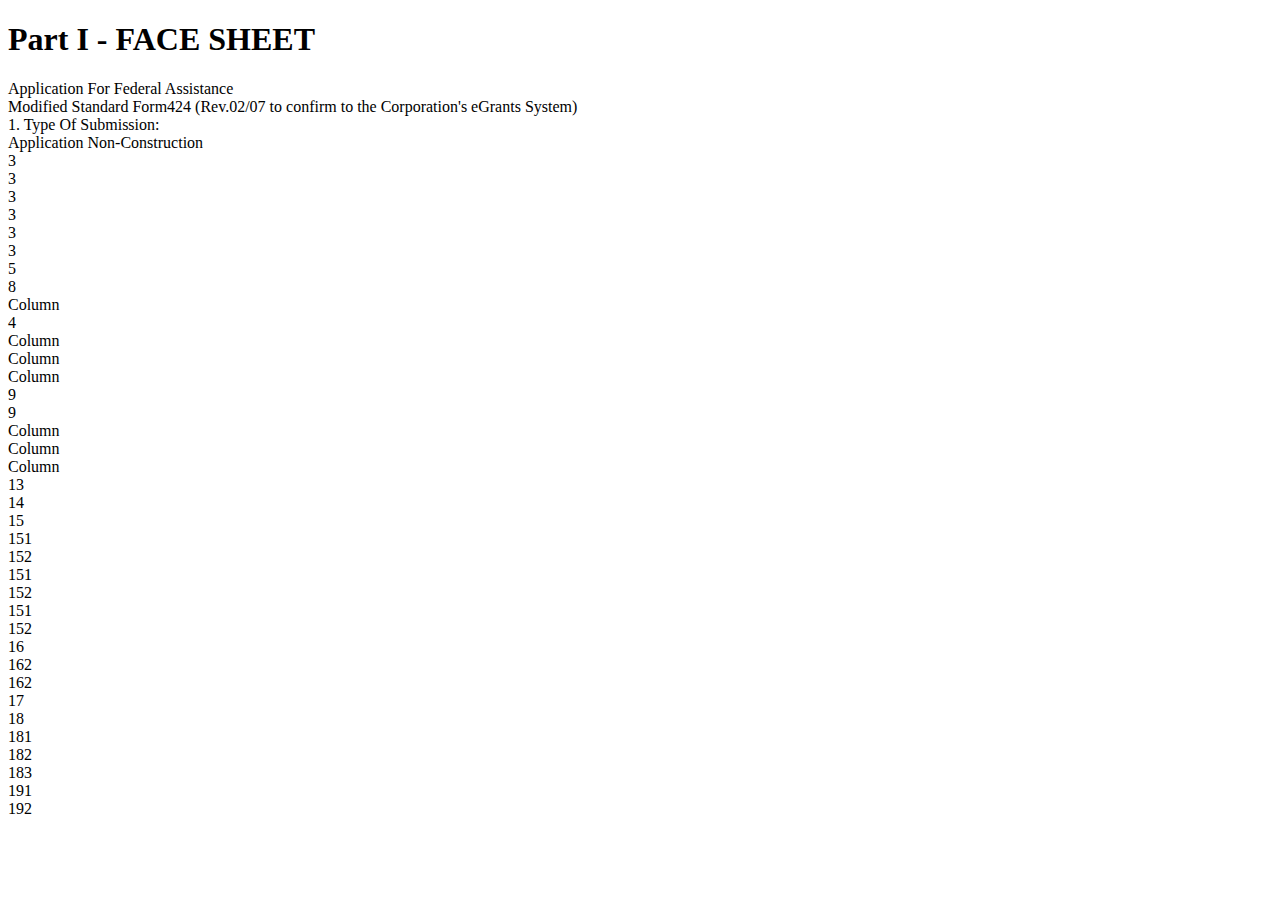
==== table/index.html @ a56115d5 "Create index.html" ====
<!DOCTYPE html>
<html>
  <head>
    <meta charset="utf-8">
    <title>Face sheet</title>
    <link href="table-grid.css" rel="stylesheet">
    <link href="docs.css" rel="stylesheet">
    <link href="print.css" rel="stylesheet">
  </head>
  
  <body>

  <div class="container">

      <h1>Part I -  FACE SHEET</h1>

      <div class="grid grid-example">
        <div class="col col-8">
          <div>Application For Federal Assistance</div>
          <div>Modified Standard Form424 (Rev.02/07 to confirm to the Corporation's eGrants System)</div>
        </div>
        <div class="col col-4">
          <div>1. Type Of Submission:</div>
          <div>Application Non-Construction</div>
        </div>
      </div>
      
      <div class="grid grid-example">
        <div class="col">3</div>
        <div class="col">3</div>
        <div class="col">3</div>
      </div>
      <div class="grid grid-example">
        <div class="col">3</div>
        <div class="col">3</div>
        <div class="col">3</div>
      </div>
      
       <div class="grid grid-example">
        <div class="col">5</div>
      </div>
      
      <div class="grid grid-example">
        <div class="col">
          8
          <div class="grid grid-example">
            <div class="col">Column</div>
          </div>
        </div>
        <div class="col">4</div>
      </div>
      
      <div class="grid grid-example">
        <div class="col">Column
          <div class="grid grid-example">
            <div class="col">Column</div>
          </div>
        </div>
        <div class="col">Column</div>
      </div>
      
      <div class="grid grid-example">
        <div class="col">9</div>
        <div class="col">9</div>
      </div>
      
      <div class="grid grid-example">
        <div class="col">Column
          <div class="grid grid-example">
            <div class="col">Column</div>
          </div>
        </div>
        <div class="col">Column</div>
      </div>
      
      <div class="grid grid-example">
        <div class="col">13</div>
        <div class="col">14</div>
      </div>
      
      <div class="grid grid-example">
        <div class="col">15
        <div class="grid grid-example">
          <div class="col">151</div>
          <div class="col">152</div>
        </div>
        <div class="grid grid-example">
          <div class="col">151</div>
          <div class="col">152</div>
        </div>
        <div class="grid grid-example">
          <div class="col">151</div>
          <div class="col">152</div>
        </div>
        
        </div>
        <div class="col">16
          <div class="grid grid-example">
            <div class="col">162</div>
          </div>
          <div class="grid grid-example">
            <div class="col">162</div>
          </div>
          <div class="grid grid-example">
            <div class="col">17</div>
          </div>
          
        </div>
      </div>
      
      <div class="grid grid-example">
        <div class="col">18</div>
      </div>
      
      <div class="grid grid-example">
        <div class="col">181</div>
        <div class="col">182</div>
        <div class="col">183</div>
      </div>
      <div class="grid grid-example">
        <div class="col col-8">191</div>
        <div class="col col-4">192</div>        
      </div>
      
    </div>

  </body>
</html>
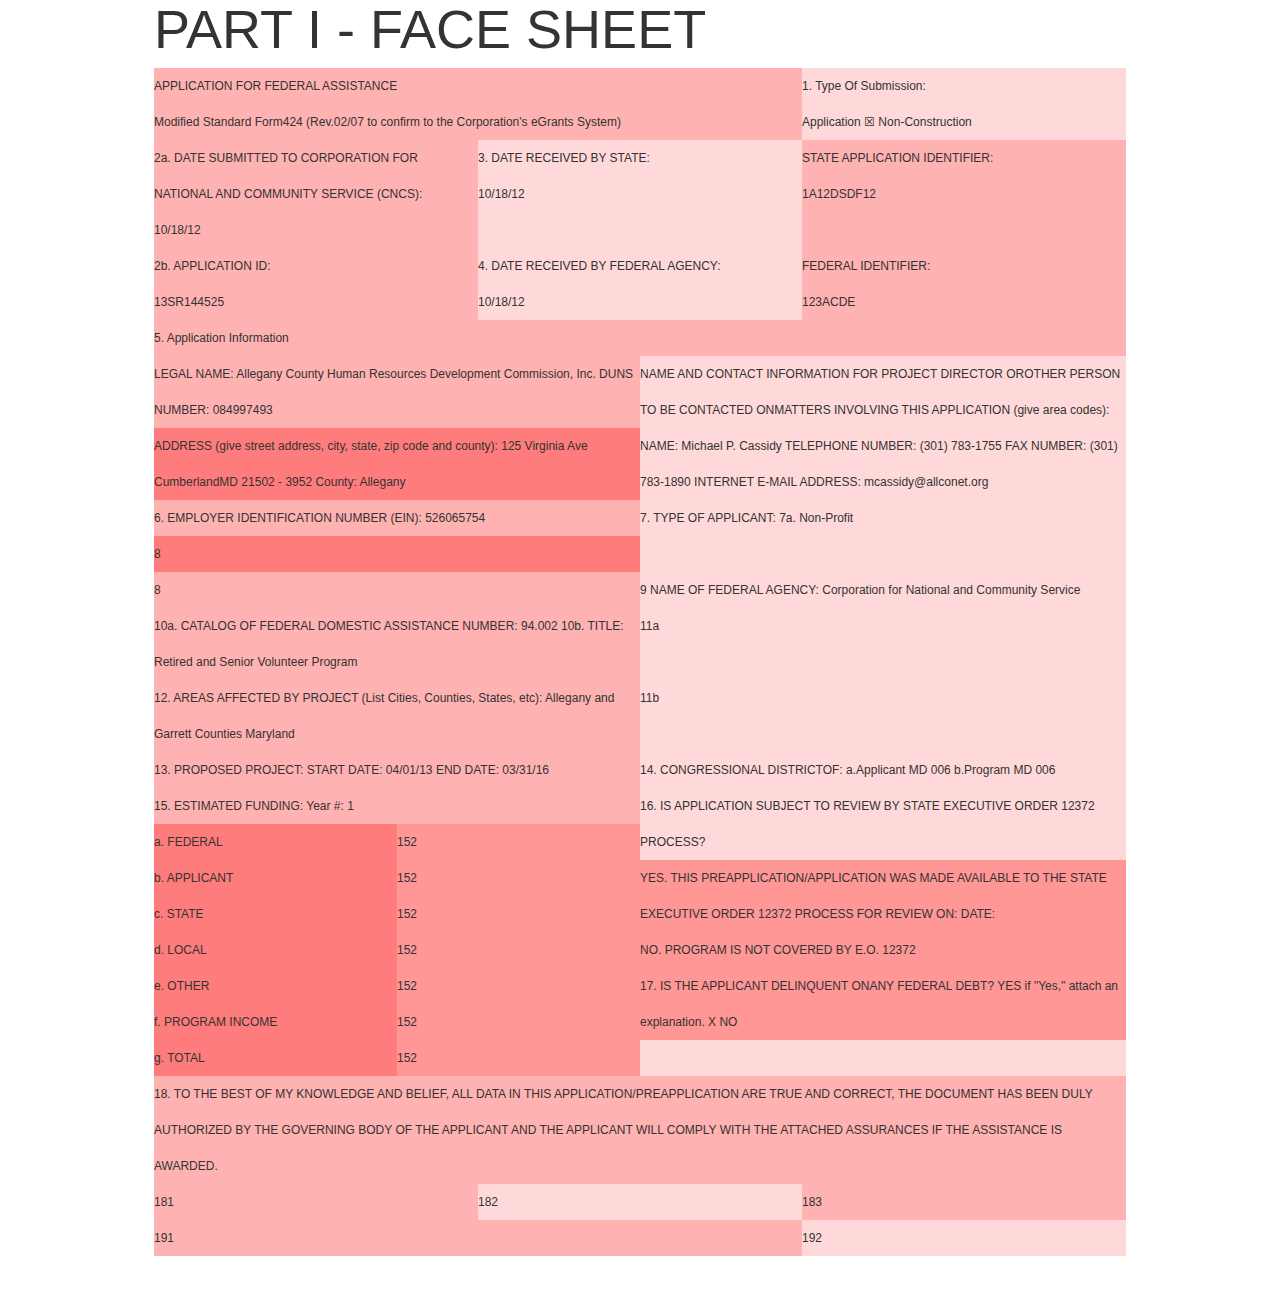
==== commit 29b3dd36: "Update index.html" ====
--- a/table/index.html
+++ b/table/index.html
@@ -12,114 +12,169 @@
 
   <div class="container">
 
-      <h1>Part I -  FACE SHEET</h1>
-
+      <h1>PART I -  FACE SHEET</h1>
+      
+      <!-- Title and q.1 -->
       <div class="grid grid-example">
-        <div class="col col-8">
-          <div>Application For Federal Assistance</div>
-          <div>Modified Standard Form424 (Rev.02/07 to confirm to the Corporation's eGrants System)</div>
+        <div class="col col-8 col-border">
+          <div class="app-title">APPLICATION FOR FEDERAL ASSISTANCE</div>
+          <div class="app-content">Modified Standard Form424 (Rev.02/07 to confirm to the Corporation's eGrants System)</div>
         </div>
-        <div class="col col-4">
-          <div>1. Type Of Submission:</div>
-          <div>Application Non-Construction</div>
+        <div class="col col-4 col-border col-no-border-left">
+          <div class="app-question">1. Type Of Submission:</div>
+          <div class="app-content">Application ☒  Non-Construction</div>
         </div>
       </div>
       
       <div class="grid grid-example">
-        <div class="col">3</div>
-        <div class="col">3</div>
-        <div class="col">3</div>
+        <div class="col col-3 col-border col-no-border-top col-no-border-bottom">
+          <div class="app-question">2a. DATE SUBMITTED TO CORPORATION FOR NATIONAL AND COMMUNITY SERVICE (CNCS):</div>
+          <div class="app-content">10/18/12</div>
+        </div>
+        <div class="col col-3 col-border col-no-border-top col-no-border-left">
+          <div class="app-question">3. DATE RECEIVED BY STATE:</div>
+          <div class="app-content">10/18/12</div>
+        </div>
+        <div class="col col-3 col-border col-no-border-top col-no-border-left">
+          <div class="app-question">STATE APPLICATION IDENTIFIER:</div>
+          <div class="app-content">1A12DSDF12</div>
+        </div>
       </div>
       <div class="grid grid-example">
-        <div class="col">3</div>
-        <div class="col">3</div>
-        <div class="col">3</div>
+        <div class="col col-3 col-border col-no-border-top">
+          <div class="app-question">2b. APPLICATION ID:</div>
+          <div class="app-content">13SR144525</div>
+        </div>
+        <div class="col col-3 col-border col-no-border-top col-no-border-left">
+          <div class="app-question">4. DATE RECEIVED BY FEDERAL AGENCY:</div>
+          <div class="app-content">10/18/12</div>
+        </div>
+        <div class="col col-3 col-border col-no-border-top col-no-border-left">
+          <div class="app-question">FEDERAL IDENTIFIER:</div>
+          <div class="app-content">123ACDE</div>
+        </div>
       </div>
       
        <div class="grid grid-example">
-        <div class="col">5</div>
+        <div class="col col-border col-no-border-top">5. Application Information</div>
       </div>
       
       <div class="grid grid-example">
-        <div class="col">
-          8
+        <div class="col col-border col-no-border-top col-no-padding-left">
+          LEGAL NAME: Allegany County Human Resources Development Commission, Inc. DUNS NUMBER: 084997493
           <div class="grid grid-example">
-            <div class="col">Column</div>
+            <div class="col col-border col-no-border-bottom col-no-border-left col-no-border-right">ADDRESS (give street address, city, state, zip code and county):
+125 Virginia Ave
+CumberlandMD 21502 - 3952
+County: Allegany</div>
           </div>
         </div>
-        <div class="col">4</div>
+        <div class="col col-border col-no-border-top col-no-border-left">NAME AND CONTACT INFORMATION FOR PROJECT DIRECTOR OROTHER PERSON TO BE CONTACTED ONMATTERS INVOLVING THIS APPLICATION (give area codes):
+NAME: Michael P. Cassidy
+TELEPHONE NUMBER: (301) 783-1755
+FAX NUMBER: (301) 783-1890
+INTERNET E-MAIL ADDRESS: mcassidy@allconet.org</div>
       </div>
       
       <div class="grid grid-example">
-        <div class="col">Column
+        <div class="col col-border col-no-border-top col-no-border-bottom col-no-padding-left">6. EMPLOYER IDENTIFICATION NUMBER (EIN):
+526065754
           <div class="grid grid-example">
-            <div class="col">Column</div>
+            <div class="col col-border col-no-border-bottom col-no-border-left col-no-border-right">8</div>
           </div>
         </div>
-        <div class="col">Column</div>
+        <div class="col col-border col-no-border-top col-no-border-left">7. TYPE OF APPLICANT:
+7a. Non-Profit</div>
       </div>
       
       <div class="grid grid-example">
-        <div class="col">9</div>
-        <div class="col">9</div>
+        <div class="col col-border col-no-border-top">8</div>
+        <div class="col col-border col-no-border-top col-no-border-left">9 NAME OF FEDERAL AGENCY:
+Corporation for National and Community Service</div>
       </div>
       
       <div class="grid grid-example">
-        <div class="col">Column
-          <div class="grid grid-example">
-            <div class="col">Column</div>
-          </div>
+        <div class="col col-border col-no-border-top">10a. CATALOG OF FEDERAL DOMESTIC ASSISTANCE NUMBER: 94.002
+10b. TITLE: Retired and Senior Volunteer Program
         </div>
-        <div class="col">Column</div>
+        <div class="col col-border col-no-border-top col-no-border-bottom col-no-border-left">11a
+        </div> 
+        
       </div>
       
       <div class="grid grid-example">
-        <div class="col">13</div>
-        <div class="col">14</div>
+        <div class="col  col-border col-no-border-top">12. AREAS AFFECTED BY PROJECT (List Cities, Counties, States, etc): Allegany and Garrett Counties Maryland</div>
+        <div class="col col-border col-no-border-top col-no-border-left">11b</div>
       </div>
       
       <div class="grid grid-example">
-        <div class="col">15
+        <div class="col col-border col-no-border-top">13. PROPOSED PROJECT: START DATE: 04/01/13 END DATE: 03/31/16</div>
+        <div class="col col-border col-no-border-top col-no-border-left">14. CONGRESSIONAL DISTRICTOF: a.Applicant MD 006 b.Program MD 006</div>
+      </div>
+      
+      <div class="grid grid-example">
+        <div class="col col-border col-no-border-top col-no-padding-left">15. ESTIMATED FUNDING: Year #: 1
         <div class="grid grid-example">
-          <div class="col">151</div>
-          <div class="col">152</div>
+          <div class="col col-border col-no-border-left">a. FEDERAL</div>
+          <div class="col col-border col-no-border-left col-no-border-right">152</div>
         </div>
         <div class="grid grid-example">
-          <div class="col">151</div>
-          <div class="col">152</div>
+          <div class="col col-border col-no-border-top col-no-border-left">b. APPLICANT</div>
+          <div class="col col-border col-no-border-top col-no-border-left col-no-border-right">152</div>
         </div>
         <div class="grid grid-example">
-          <div class="col">151</div>
-          <div class="col">152</div>
+          <div class="col col-border col-no-border-top col-no-border-left">c. STATE</div>
+          <div class="col col-border col-no-border-top col-no-border-left col-no-border-right">152</div>
+        </div>
+        <div class="grid grid-example">
+          <div class="col col-border col-no-border-top col-no-border-left">d. LOCAL</div>
+          <div class="col col-border col-no-border-top col-no-border-left col-no-border-right">152</div>
+        </div>
+        <div class="grid grid-example">
+          <div class="col col-border col-no-border-top col-no-border-left">e. OTHER</div>
+          <div class="col col-border col-no-border-top col-no-border-left col-no-border-right">152</div>
+        </div>
+        <div class="grid grid-example">
+          <div class="col col-border col-no-border-top col-no-border-left">f. PROGRAM INCOME</div>
+          <div class="col col-border col-no-border-top col-no-border-left col-no-border-right">152</div>
+        </div>
+        <div class="grid grid-example">
+          <div class="col col-border col-no-border-top col-no-border-bottom col-no-border-left">g. TOTAL</div>
+          <div class="col col-border col-no-border-top col-no-border-bottom col-no-border-left col-no-border-right">152</div>
         </div>
         
         </div>
-        <div class="col">16
+        <div class="col col-border col-no-border-top col-no-border-left col-no-padding-left">16. IS APPLICATION SUBJECT TO REVIEW BY STATE EXECUTIVE ORDER 12372 PROCESS?
           <div class="grid grid-example">
-            <div class="col">162</div>
+            <div class="col">YES. THIS PREAPPLICATION/APPLICATION WAS MADE AVAILABLE TO THE STATE EXECUTIVE ORDER 12372 PROCESS FOR REVIEW ON:
+DATE:</div>
           </div>
           <div class="grid grid-example">
-            <div class="col">162</div>
+            <div class="col">NO. PROGRAM IS NOT COVERED BY E.O. 12372</div>
           </div>
           <div class="grid grid-example">
-            <div class="col">17</div>
+            <div class="col col-border col-no-border-bottom col-no-border-left col-no-border-right">17. IS THE APPLICANT DELINQUENT ONANY FEDERAL DEBT?
+YES if "Yes," attach an explanation. X NO
+              
+            </div>
+          
           </div>
           
         </div>
       </div>
       
       <div class="grid grid-example">
-        <div class="col">18</div>
+        <div class="col col-border col-no-border-top">18. TO THE BEST OF MY KNOWLEDGE AND BELIEF, ALL DATA IN THIS APPLICATION/PREAPPLICATION ARE TRUE AND CORRECT, THE DOCUMENT HAS BEEN DULY AUTHORIZED BY THE GOVERNING BODY OF THE APPLICANT AND THE APPLICANT WILL COMPLY WITH THE ATTACHED ASSURANCES IF THE ASSISTANCE IS AWARDED.</div>
       </div>
       
       <div class="grid grid-example">
-        <div class="col">181</div>
-        <div class="col">182</div>
-        <div class="col">183</div>
+        <div class="col col-border col-no-border-top">181</div>
+        <div class="col col-border col-no-border-top col-no-border-left">182</div>
+        <div class="col col-border col-no-border-top col-no-border-left">183</div>
       </div>
       <div class="grid grid-example">
-        <div class="col col-8">191</div>
-        <div class="col col-4">192</div>        
+        <div class="col col-8 col-border col-no-border-top">191</div>
+        <div class="col col-4 col-border col-no-border-top col-no-border-left">192</div>        
       </div>
       
     </div>
--- a/table/table-grid.css
+++ b/table/table-grid.css
@@ -0,0 +1,70 @@
+/*!
+ * table-grid (http://mdo.github.io/table-grid)
+ * Released under MIT, (c) 2014 Mark Otto
+ */
+
+
+/*
+ * Container
+ */
+
+/* Holds and centers the site content */
+.container {
+  max-width: 940px;
+  margin-right: auto;
+  margin-left: auto;
+}
+
+
+/*
+ * The Grid
+ */
+
+
+  /* Add `.grid` for the table */
+  .grid {
+    display: table;
+    width: 100%;
+    table-layout: fixed;
+  }
+
+  /* Add `.col` for the table cells, or columns */
+  .col {
+    display: table-cell;
+  }
+
+  /* Set the widths */
+  .col-1 { width: 8.333333%; }
+  .col-2 { width: 16.666667%; }
+  .col-3 { width: 25%; }
+  .col-4 { width: 33.333333%; }
+  .col-5 { width: 41.666667%; }
+  .col-6 { width: 50%; }
+  .col-7 { width: 58.333333%; }
+  .col-8 { width: 66.666667%; }
+  .col-9 { width: 75%; }
+  .col-10 { width: 83.333333%; }
+  .col-11 { width: 91.666667%; }
+  .col-12 { width: 100%; }
+
+  /* Padded columns */
+  .grid-padded {
+    margin-left:  -1rem;
+    margin-right: -1rem;
+  }
+  .grid-padded .grid {
+    border-spacing: 1rem 0;
+  }
+
+
+
+/*
+ * Vertically center grid content
+ *
+ * Requires content within the column to be inline or inline-block.
+ */
+
+.grid-align-middle .col {
+  vertical-align: middle;
+}
+
--- a/table/docs.css
+++ b/table/docs.css
@@ -0,0 +1,103 @@
+/*
+ * Styles for the Table Grid docs.
+ */
+
+
+  html {
+    font-size: 18px;
+  }
+
+
+body {
+  margin: 0;
+  padding-bottom: 3rem;
+  font: 12px "Helvetica Neue", sans-serif;
+  color: #555;
+  
+  background-color: #fff;
+}
+
+.container {
+  max-width: 54rem;
+  padding: 0 1rem;
+}
+
+a {
+  color: #1874cd;
+  text-decoration: none;
+}
+a:hover {
+  color: #104e8b;
+}
+
+h1, h2, h3 {
+  margin-top: 0;
+  margin-bottom: .5rem;
+  font-weight: 500;
+  line-height: 1.1;
+  color: #333;
+}
+h1 {
+  font-size: 3rem;
+}
+h1 small {
+  font-size: 80%;
+  color: #777;
+}
+h2 {
+  margin-top: 3rem;
+  font-size: 2rem;
+}
+
+p {
+  margin-top: 0;
+  margin-bottom: 1rem;
+}
+.container > p {
+  margin: .5rem auto 1rem;
+  max-width: 800px;
+}
+
+hr {
+  max-width: 100px;
+  margin: 3rem auto;
+  border: 0;
+  border-top: .1rem solid #eee;
+}
+
+
+
+/* Display utility classes */
+.inline-block {
+  display: inline-block;
+}
+
+
+/* Make it red for easy views */
+.grid-example {
+  
+}
+.grid-example .col {
+  line-height: 3;
+  
+  color: #333;
+  background-color: rgba(255,0,0,.15);
+}
+.grid-example .col:nth-child(odd) {
+  background-color: rgba(255,0,0,.3);
+}
+
+/* Nested grid examples need outdenting because padding. */
+.grid-example .grid-example {
+  margin-top: 0;
+  margin-bottom: 0;
+}
+
+/* Increase height of vertically centered example */
+.grid-example.grid-align-middle {
+  height: 200px;
+}
+.grid-example.grid-align-middle .col {
+  min-height: 3rem;
+  line-height: 1.5;
+}
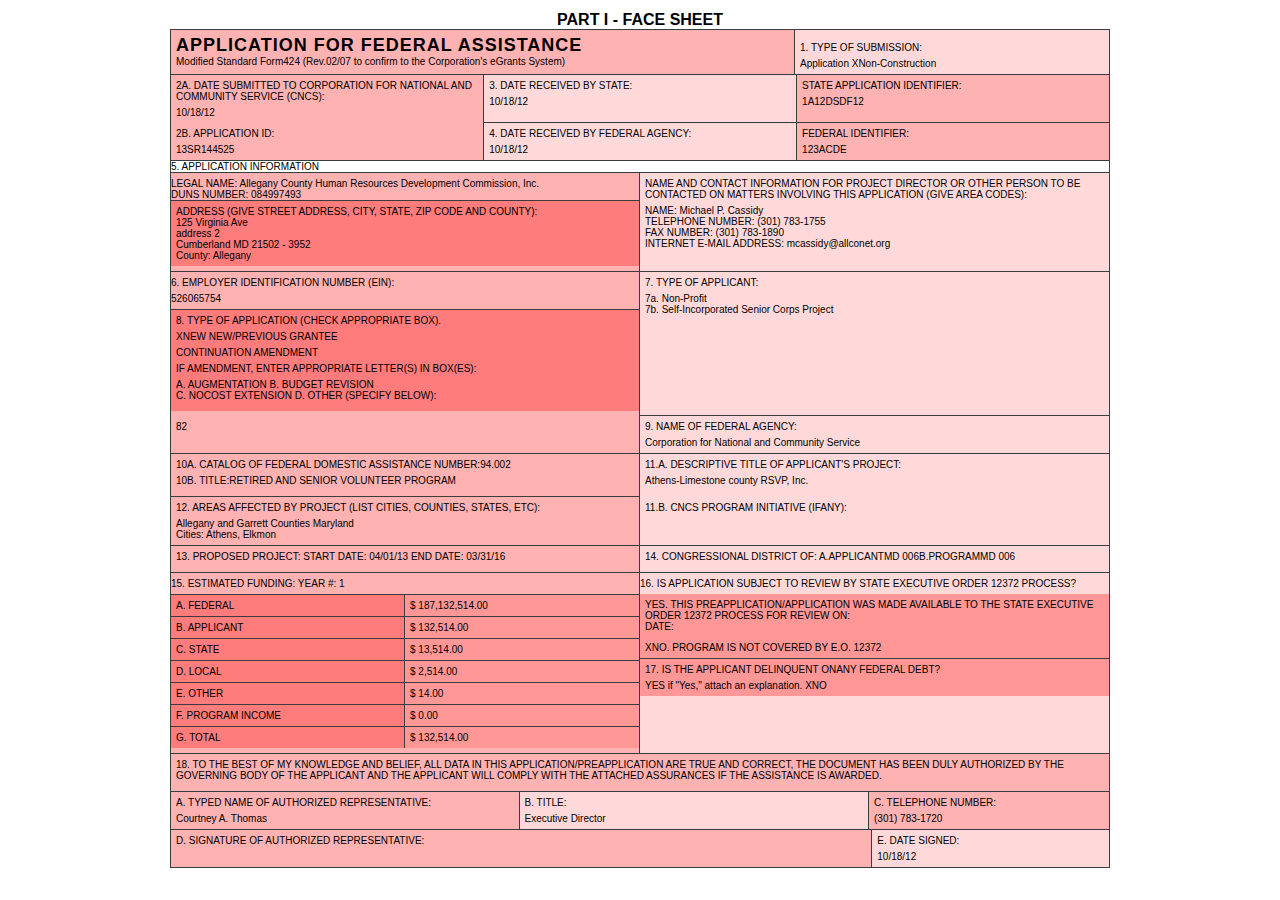
==== commit d4c44054: "Update index.html" ====
--- a/table/index.html
+++ b/table/index.html
@@ -5,7 +5,7 @@
     <title>Face sheet</title>
     <link href="table-grid.css" rel="stylesheet">
     <link href="docs.css" rel="stylesheet">
-    <link href="print.css" rel="stylesheet">
+    
   </head>
   
   <body>
@@ -14,26 +14,27 @@
 
       <h1>PART I -  FACE SHEET</h1>
       
-      <!-- Title and q.1 -->
+      <!-- q1 -->
       <div class="grid grid-example">
         <div class="col col-8 col-border">
           <div class="app-title">APPLICATION FOR FEDERAL ASSISTANCE</div>
           <div class="app-content">Modified Standard Form424 (Rev.02/07 to confirm to the Corporation's eGrants System)</div>
         </div>
         <div class="col col-4 col-border col-no-border-left">
-          <div class="app-question">1. Type Of Submission:</div>
-          <div class="app-content">Application ☒  Non-Construction</div>
-        </div>
-      </div>
-      
+          <div class="app-question">1. TYPE OF SUBMISSION:</div>
+          <div class="app-content">Application <span class="checked-box">X</span>Non-Construction</div>
+        </div>
+      </div>
+      
+      <!-- q2-3-4 -->
       <div class="grid grid-example">
         <div class="col col-3 col-border col-no-border-top col-no-border-bottom">
           <div class="app-question">2a. DATE SUBMITTED TO CORPORATION FOR NATIONAL AND COMMUNITY SERVICE (CNCS):</div>
-          <div class="app-content">10/18/12</div>
+          <div class="app-content margin-left-15">10/18/12</div>
         </div>
         <div class="col col-3 col-border col-no-border-top col-no-border-left">
           <div class="app-question">3. DATE RECEIVED BY STATE:</div>
-          <div class="app-content">10/18/12</div>
+          <div class="app-content margin-left-10">10/18/12</div>
         </div>
         <div class="col col-3 col-border col-no-border-top col-no-border-left">
           <div class="app-question">STATE APPLICATION IDENTIFIER:</div>
@@ -43,11 +44,11 @@
       <div class="grid grid-example">
         <div class="col col-3 col-border col-no-border-top">
           <div class="app-question">2b. APPLICATION ID:</div>
-          <div class="app-content">13SR144525</div>
+          <div class="app-content margin-left-15">13SR144525</div>
         </div>
         <div class="col col-3 col-border col-no-border-top col-no-border-left">
           <div class="app-question">4. DATE RECEIVED BY FEDERAL AGENCY:</div>
-          <div class="app-content">10/18/12</div>
+          <div class="app-content margin-left-10">10/18/12</div>
         </div>
         <div class="col col-3 col-border col-no-border-top col-no-border-left">
           <div class="app-question">FEDERAL IDENTIFIER:</div>
@@ -55,107 +56,221 @@
         </div>
       </div>
       
+      <!-- q5 -->
        <div class="grid grid-example">
-        <div class="col col-border col-no-border-top">5. Application Information</div>
-      </div>
-      
+        <div class="col-border col-no-border-top">
+          <span class="app-question margin-left-5">5. APPLICATION INFORMATION</span>
+        </div>
+      </div>
       <div class="grid grid-example">
         <div class="col col-border col-no-border-top col-no-padding-left">
-          LEGAL NAME: Allegany County Human Resources Development Commission, Inc. DUNS NUMBER: 084997493
-          <div class="grid grid-example">
-            <div class="col col-border col-no-border-bottom col-no-border-left col-no-border-right">ADDRESS (give street address, city, state, zip code and county):
-125 Virginia Ave
-CumberlandMD 21502 - 3952
-County: Allegany</div>
-          </div>
-        </div>
-        <div class="col col-border col-no-border-top col-no-border-left">NAME AND CONTACT INFORMATION FOR PROJECT DIRECTOR OROTHER PERSON TO BE CONTACTED ONMATTERS INVOLVING THIS APPLICATION (give area codes):
-NAME: Michael P. Cassidy
-TELEPHONE NUMBER: (301) 783-1755
-FAX NUMBER: (301) 783-1890
-INTERNET E-MAIL ADDRESS: mcassidy@allconet.org</div>
-      </div>
-      
-      <div class="grid grid-example">
-        <div class="col col-border col-no-border-top col-no-border-bottom col-no-padding-left">6. EMPLOYER IDENTIFICATION NUMBER (EIN):
-526065754
-          <div class="grid grid-example">
-            <div class="col col-border col-no-border-bottom col-no-border-left col-no-border-right">8</div>
-          </div>
-        </div>
-        <div class="col col-border col-no-border-top col-no-border-left">7. TYPE OF APPLICANT:
-7a. Non-Profit</div>
-      </div>
-      
-      <div class="grid grid-example">
-        <div class="col col-border col-no-border-top">8</div>
-        <div class="col col-border col-no-border-top col-no-border-left">9 NAME OF FEDERAL AGENCY:
-Corporation for National and Community Service</div>
-      </div>
-      
-      <div class="grid grid-example">
-        <div class="col col-border col-no-border-top">10a. CATALOG OF FEDERAL DOMESTIC ASSISTANCE NUMBER: 94.002
-10b. TITLE: Retired and Senior Volunteer Program
-        </div>
-        <div class="col col-border col-no-border-top col-no-border-bottom col-no-border-left">11a
+          <div class="margin-left-5 margin-bottom-5">
+            <span class="app-question">LEGAL NAME:</span>
+            <span class="app-content">Allegany County Human Resources Development Commission, Inc.</span>
+          </div>
+          <div class="margin-left-5 margin-bottom-5">
+            <span class="app-question">DUNS NUMBER:</span>
+            <span class="app-content">084997493</span>
+          </div>
+          <div class="grid grid-example">
+            <div class="col col-border col-no-border-bottom col-no-border-left col-no-border-right">
+              <span class="app-question">ADDRESS (give street address, city, state, zip code and county):</span>
+              <div class="margin-left-10 margin-bottom-3">
+                <div class="app-content">125 Virginia Ave</div>
+                <div class="app-content">address 2</div>
+                <div class="app-content">Cumberland MD 21502 - 3952</div>
+                <div class="app-content">County: Allegany</div>
+              </div>
+              
+            </div>
+          </div>
+        </div>
+        <div class="col col-border col-no-border-top col-no-border-left">
+          <div class="app-question">NAME AND CONTACT INFORMATION FOR PROJECT DIRECTOR OR OTHER PERSON TO BE CONTACTED ON MATTERS INVOLVING THIS APPLICATION (give area codes):</div>
+          <div class="margin-bottom-5">
+            <span class="app-question">NAME:</span>
+            <span class="app-content margin-left-5">Michael P. Cassidy</span>
+          </div>
+          <div class="margin-bottom-5">
+            <span class="app-question">TELEPHONE NUMBER:</span>
+            <span class="app-content margin-left-5">(301) 783-1755</span>
+          </div>
+          <div class="margin-bottom-5">
+            <span class="app-question">FAX NUMBER:</span>
+            <span class="app-content margin-left-5">(301) 783-1890</span>
+          </div>         
+          <div class="margin-bottom-5">
+            <span class="app-question">INTERNET E-MAIL ADDRESS:</span>
+            <span class="app-content margin-left-5">mcassidy@allconet.org</span>
+          </div>
+        </div>
+      </div>
+      
+      <!-- q6-7-8 -->
+      <div class="grid grid-example">
+        <div class="col col-border col-no-border-top col-no-border-bottom col-no-padding-left">
+          <div class="app-question margin-left-5">6. EMPLOYER IDENTIFICATION NUMBER (EIN):</div>
+          <div class="app-question margin-left-15">526065754</div>
+          <div class="grid grid-example">
+            <div class="col col-border col-no-border-bottom col-no-border-left col-no-border-right">
+              <div class="app-question">8. TYPE OF APPLICATION (Check appropriate box).</div>
+              <div class="app-question margin-left-10">
+                <span class="box-width"><span class="checked-box">X</span>NEW</span> 
+                <span class="box-width"><span class="empty-box"></span>NEW/PREVIOUS GRANTEE</span>
+              </div>
+              <div class="app-question margin-left-10">
+                <span class="box-width"><span class="empty-box"></span>CONTINUATION</span> 
+                <span class="box-width"><span class="empty-box"></span>AMENDMENT</span>
+              </div>
+              <div class="app-question">If Amendment, enter appropriate letter(s) in box(es): <span class="empty-box"></span> <span class="empty-box"></span></div>
+              <span class="app-question">
+                <span class="box-width">A. AUGMENTATION</span>
+                <span class="box-width">B. BUDGET REVISION</span>
+               </span>
+              <div class="app-question">
+                <span class="box-width">C. NOCOST EXTENSION</span>
+                <span class="box-width">D. OTHER (specify below):</span>
+              </div>
+            </div>
+          </div>
+        </div>
+        <div class="col col-border col-no-border-top col-no-border-left">
+          <div class="app-question">7. TYPE OF APPLICANT:</div>
+          <div class="app-content">7a. Non-Profit</div>
+          <div class="app-content">7b. Self-Incorporated Senior Corps Project</div>
+        </div>
+      </div>
+        
+      <!-- q8b-9 -->
+      <div class="grid grid-example">
+        <div class="col col-border col-no-border-top">
+          <div class="app-content">82</div>
+        </div>
+        <div class="col col-border col-no-border-top col-no-border-left">
+          <div class="app-question">9. NAME OF FEDERAL AGENCY:</div>
+          <div class="app-fed-agency margin-left-10">Corporation for National and Community Service</div>
+        </div>
+      </div>
+      
+      <!-- q10-11a -->
+      <div class="grid grid-example">
+        <div class="col col-border col-no-border-top">
+          <div class="app-question">10a. CATALOG OF FEDERAL DOMESTIC ASSISTANCE NUMBER:<span class="margin-left-5">94.002</span></div>
+          <div class="app-question">10b. TITLE:</span><span class="app-content margin-left-5">Retired and Senior Volunteer Program</div>
+        </div>
+        <div class="col col-border col-no-border-top col-no-border-bottom col-no-border-left">
+          <div class="app-question">11.a. DESCRIPTIVE TITLE OF APPLICANT'S PROJECT:</div>
+          <span class="app-content margin-left-15">Athens-Limestone county RSVP, Inc.</span>
         </div> 
+      </div>
+      
+      <!-- q12-11b -->
+      <div class="grid grid-example">
+        <div class="col  col-border col-no-border-top">
+          <div class="app-question">12. AREAS AFFECTED BY PROJECT (List Cities, Counties, States, etc):</div>
+          <div class="app-content margin-left-15">Allegany and Garrett Counties Maryland <br /> Cities: Athens, Elkmon</div>
+        </div>
+        <div class="col col-border col-no-border-top col-no-border-left">
+          <div class="app-question">11.b. CNCS PROGRAM INITIATIVE (IFANY):</div>
+        </div>
+      </div>
+      
+      <!-- q13-14 -->
+      <div class="grid grid-example">
+        <div class="col col-border col-no-border-top">
+          <div class="app-question">13. PROPOSED PROJECT: START DATE: <span>04/01/13</span> END DATE: <span>03/31/16</span></div>
+        </div>
+        <div class="col col-border col-no-border-top col-no-border-left">
+          <div class="app-question">14. CONGRESSIONAL DISTRICT OF:  <span class="margin-left-5">a.Applicant</span><span class="box margin-left-5">MD 006</span><span class="margin-left-5">b.Program</span><span class="box margin-left-5">MD 006</span></div>
+        </div>
+      </div>
+      
+      <!-- q15-16-17 -->
+      <div class="grid grid-example">
+        <div class="col col-border col-no-border-top col-no-padding-left">
+          <div class="app-question margin-left-5">15. ESTIMATED FUNDING: Year #: <span="app-content">1</span></div>
+        <div class="grid grid-example">
+          <div class="col col-border col-no-border-left">
+            <span class="app-question margin-left-15">a. FEDERAL</span>
+          </div>
+          <div class="col col-border col-no-border-left col-no-border-right">
+            <span class="app-content margin-left-15">$</span>
+            <span class="app-content margin-left-5 money">187,132,514.00</span>
+          </div>
+        </div>
+        <div class="grid grid-example">
+          <div class="col col-border col-no-border-top col-no-border-left">
+            <span class="app-question margin-left-15">b. APPLICANT</span>
+          </div>
+          <div class="col col-border col-no-border-top col-no-border-left col-no-border-right">
+            <span class="app-content margin-left-15">$</span>
+            <span class="app-content margin-left-5 money">132,514.00</span>
+          </div>
+        </div>
+        <div class="grid grid-example">
+          <div class="col col-border col-no-border-top col-no-border-left">
+            <span class="app-question margin-left-15">c. STATE</span>
+          </div>
+          <div class="col col-border col-no-border-top col-no-border-left col-no-border-right">
+            <span class="app-content margin-left-15">$</span>
+            <span class="app-content margin-left-5 money">13,514.00</span>
+          </div>
+        </div>
+        <div class="grid grid-example">
+          <div class="col col-border col-no-border-top col-no-border-left">
+            <span class="app-question margin-left-15">d. LOCAL</span>
+          </div>
+          <div class="col col-border col-no-border-top col-no-border-left col-no-border-right">
+            <span class="app-content margin-left-15">$</span>
+            <span class="app-content margin-left-5 money">2,514.00</span>
+          </div>
+        </div>
+        <div class="grid grid-example">
+          <div class="col col-border col-no-border-top col-no-border-left">
+            <span class="app-question margin-left-15">e. OTHER</span>
+          </div>
+          <div class="col col-border col-no-border-top col-no-border-left col-no-border-right">
+            <span class="app-content margin-left-15">$</span>
+            <span class="app-content margin-left-5 money">14.00</span>
+          </div>
+        </div>
+        <div class="grid grid-example">
+          <div class="col col-border col-no-border-top col-no-border-left">
+            <span class="app-question margin-left-15">f. PROGRAM INCOME</span>
+          </div>
+          <div class="col col-border col-no-border-top col-no-border-left col-no-border-right">
+            <span class="app-content margin-left-15">$</span>
+            <span class="app-content margin-left-5 money">0.00</span>
+          </div>
+        </div>
+        <div class="grid grid-example">
+          <div class="col col-border col-no-border-top col-no-border-bottom col-no-border-left">
+            <span class="app-question margin-left-15">g. TOTAL</span>
+          </div>
+          <div class="col col-border col-no-border-top col-no-border-bottom col-no-border-left col-no-border-right">
+            <span class="app-content margin-left-15">$</span>
+            <span class="app-content margin-left-5 money">132,514.00</span>
+          </div>
+        </div>
         
-      </div>
-      
-      <div class="grid grid-example">
-        <div class="col  col-border col-no-border-top">12. AREAS AFFECTED BY PROJECT (List Cities, Counties, States, etc): Allegany and Garrett Counties Maryland</div>
-        <div class="col col-border col-no-border-top col-no-border-left">11b</div>
-      </div>
-      
-      <div class="grid grid-example">
-        <div class="col col-border col-no-border-top">13. PROPOSED PROJECT: START DATE: 04/01/13 END DATE: 03/31/16</div>
-        <div class="col col-border col-no-border-top col-no-border-left">14. CONGRESSIONAL DISTRICTOF: a.Applicant MD 006 b.Program MD 006</div>
-      </div>
-      
-      <div class="grid grid-example">
-        <div class="col col-border col-no-border-top col-no-padding-left">15. ESTIMATED FUNDING: Year #: 1
-        <div class="grid grid-example">
-          <div class="col col-border col-no-border-left">a. FEDERAL</div>
-          <div class="col col-border col-no-border-left col-no-border-right">152</div>
-        </div>
-        <div class="grid grid-example">
-          <div class="col col-border col-no-border-top col-no-border-left">b. APPLICANT</div>
-          <div class="col col-border col-no-border-top col-no-border-left col-no-border-right">152</div>
-        </div>
-        <div class="grid grid-example">
-          <div class="col col-border col-no-border-top col-no-border-left">c. STATE</div>
-          <div class="col col-border col-no-border-top col-no-border-left col-no-border-right">152</div>
-        </div>
-        <div class="grid grid-example">
-          <div class="col col-border col-no-border-top col-no-border-left">d. LOCAL</div>
-          <div class="col col-border col-no-border-top col-no-border-left col-no-border-right">152</div>
-        </div>
-        <div class="grid grid-example">
-          <div class="col col-border col-no-border-top col-no-border-left">e. OTHER</div>
-          <div class="col col-border col-no-border-top col-no-border-left col-no-border-right">152</div>
-        </div>
-        <div class="grid grid-example">
-          <div class="col col-border col-no-border-top col-no-border-left">f. PROGRAM INCOME</div>
-          <div class="col col-border col-no-border-top col-no-border-left col-no-border-right">152</div>
-        </div>
-        <div class="grid grid-example">
-          <div class="col col-border col-no-border-top col-no-border-bottom col-no-border-left">g. TOTAL</div>
-          <div class="col col-border col-no-border-top col-no-border-bottom col-no-border-left col-no-border-right">152</div>
-        </div>
-        
-        </div>
-        <div class="col col-border col-no-border-top col-no-border-left col-no-padding-left">16. IS APPLICATION SUBJECT TO REVIEW BY STATE EXECUTIVE ORDER 12372 PROCESS?
-          <div class="grid grid-example">
-            <div class="col">YES. THIS PREAPPLICATION/APPLICATION WAS MADE AVAILABLE TO THE STATE EXECUTIVE ORDER 12372 PROCESS FOR REVIEW ON:
-DATE:</div>
-          </div>
-          <div class="grid grid-example">
-            <div class="col">NO. PROGRAM IS NOT COVERED BY E.O. 12372</div>
-          </div>
-          <div class="grid grid-example">
-            <div class="col col-border col-no-border-bottom col-no-border-left col-no-border-right">17. IS THE APPLICANT DELINQUENT ONANY FEDERAL DEBT?
-YES if "Yes," attach an explanation. X NO
-              
+        </div>
+        <div class="col col-border col-no-border-top col-no-border-left col-no-padding-left">
+          <div class="app-question margin-left-5">16. IS APPLICATION SUBJECT TO REVIEW BY STATE EXECUTIVE ORDER 12372 PROCESS?</div>
+          <div class="grid grid-example">
+            <div class="col">
+              <div class="app-content margin-bottom-5"><span class="empty-box"></span>YES. THIS PREAPPLICATION/APPLICATION WAS MADE AVAILABLE TO THE STATE EXECUTIVE ORDER 12372 PROCESS FOR REVIEW ON:</div>
+              <div class="app-content">DATE:</div>
+            </div>
+          </div>
+          <div class="grid grid-example">
+            <div class="col">
+              <div class="app-content margin-bottom-5"><span class="checked-box">X</span>NO. PROGRAM IS NOT COVERED BY E.O. 12372</div>
+            </div>
+          </div>
+          <div class="grid grid-example">
+            <div class="col col-border col-no-border-bottom col-no-border-left col-no-border-right">
+              <div class="app-question">17. IS THE APPLICANT DELINQUENT ONANY FEDERAL DEBT?</div>
+              <div class="app-content"><span class="empty-box margin-left-15"></span>YES if "Yes," attach an explanation. <span class="checked-box margin-left-15">X</span>NO</div>             
             </div>
           
           </div>
@@ -163,18 +278,34 @@
         </div>
       </div>
       
-      <div class="grid grid-example">
-        <div class="col col-border col-no-border-top">18. TO THE BEST OF MY KNOWLEDGE AND BELIEF, ALL DATA IN THIS APPLICATION/PREAPPLICATION ARE TRUE AND CORRECT, THE DOCUMENT HAS BEEN DULY AUTHORIZED BY THE GOVERNING BODY OF THE APPLICANT AND THE APPLICANT WILL COMPLY WITH THE ATTACHED ASSURANCES IF THE ASSISTANCE IS AWARDED.</div>
-      </div>
-      
-      <div class="grid grid-example">
-        <div class="col col-border col-no-border-top">181</div>
-        <div class="col col-border col-no-border-top col-no-border-left">182</div>
-        <div class="col col-border col-no-border-top col-no-border-left">183</div>
-      </div>
-      <div class="grid grid-example">
-        <div class="col col-8 col-border col-no-border-top">191</div>
-        <div class="col col-4 col-border col-no-border-top col-no-border-left">192</div>        
+      <!-- q18 -->
+      <div class="grid grid-example">
+        <div class="col col-border col-no-border-top"><div class="app-question">18. TO THE BEST OF MY KNOWLEDGE AND BELIEF, ALL DATA IN THIS APPLICATION/PREAPPLICATION ARE TRUE AND CORRECT, THE DOCUMENT HAS BEEN DULY AUTHORIZED BY THE GOVERNING BODY OF THE APPLICANT AND THE APPLICANT WILL COMPLY WITH THE ATTACHED ASSURANCES IF THE ASSISTANCE IS AWARDED.</div>
+        </div>
+      </div>
+      
+      <div class="grid grid-example">
+        <div class="col col-border col-no-border-top">
+          <div class="app-question">a. TYPED NAME OF AUTHORIZED REPRESENTATIVE:</div>
+          <div class="app-content margin-left-10">Courtney A. Thomas</div>
+        </div>
+        <div class="col col-border col-no-border-top col-no-border-left">
+          <div class="app-question">b. TITLE:</div>
+          <div class="app-content margin-left-10">Executive Director</div>
+        </div>
+        <div class="col col-3 col-border col-no-border-top col-no-border-left">
+          <div class="app-question">c. TELEPHONE NUMBER:</div>
+          <div class="app-content margin-left-10">(301) 783-1720</div>
+        </div>
+      </div>
+      <div class="grid grid-example">
+        <div class="col col-9 col-border col-no-border-top">
+          <div class="app-question">d. SIGNATURE OF AUTHORIZED REPRESENTATIVE:</div>
+        </div>
+        <div class="col col-3 col-border col-no-border-top col-no-border-left">
+          <div class="app-question">e. DATE SIGNED:</div>
+          <div class="app-content margin-left-10">10/18/12</div>
+        </div>        
       </div>
       
     </div>
--- a/table/table-grid.css
+++ b/table/table-grid.css
@@ -15,56 +15,32 @@
   margin-left: auto;
 }
 
-
 /*
  * The Grid
  */
 
-
-  /* Add `.grid` for the table */
-  .grid {
-    display: table;
-    width: 100%;
-    table-layout: fixed;
-  }
-
-  /* Add `.col` for the table cells, or columns */
-  .col {
-    display: table-cell;
-  }
-
-  /* Set the widths */
-  .col-1 { width: 8.333333%; }
-  .col-2 { width: 16.666667%; }
-  .col-3 { width: 25%; }
-  .col-4 { width: 33.333333%; }
-  .col-5 { width: 41.666667%; }
-  .col-6 { width: 50%; }
-  .col-7 { width: 58.333333%; }
-  .col-8 { width: 66.666667%; }
-  .col-9 { width: 75%; }
-  .col-10 { width: 83.333333%; }
-  .col-11 { width: 91.666667%; }
-  .col-12 { width: 100%; }
-
-  /* Padded columns */
-  .grid-padded {
-    margin-left:  -1rem;
-    margin-right: -1rem;
-  }
-  .grid-padded .grid {
-    border-spacing: 1rem 0;
-  }
-
-
-
-/*
- * Vertically center grid content
- *
- * Requires content within the column to be inline or inline-block.
- */
-
-.grid-align-middle .col {
-  vertical-align: middle;
+/* Add `.grid` for the table */
+.grid {
+  display: table;
+  width: 100%;
+  table-layout: fixed;
 }
 
+/* Add `.col` for the table cells, or columns */
+.col {
+  display: table-cell;
+}
+
+/* Set the widths */
+.col-1 { width: 8.333333%; }
+.col-2 { width: 16.666667%; }
+.col-3 { width: 25%; }
+.col-4 { width: 33.333333%; }
+.col-5 { width: 41.666667%; }
+.col-6 { width: 50%; }
+.col-7 { width: 58.333333%; }
+.col-8 { width: 66.666667%; }
+.col-9 { width: 75%; }
+.col-10 { width: 83.333333%; }
+.col-11 { width: 91.666667%; }
+.col-12 { width: 100%; }
--- a/table/docs.css
+++ b/table/docs.css
@@ -2,70 +2,18 @@
  * Styles for the Table Grid docs.
  */
 
-
-  html {
-    font-size: 18px;
-  }
-
-
 body {
-  margin: 0;
-  padding-bottom: 3rem;
-  font: 12px "Helvetica Neue", sans-serif;
-  color: #555;
-  
-  background-color: #fff;
-}
-
-.container {
-  max-width: 54rem;
-  padding: 0 1rem;
-}
-
-a {
-  color: #1874cd;
-  text-decoration: none;
-}
-a:hover {
-  color: #104e8b;
-}
-
-h1, h2, h3 {
-  margin-top: 0;
-  margin-bottom: .5rem;
-  font-weight: 500;
-  line-height: 1.1;
-  color: #333;
-}
-h1 {
-  font-size: 3rem;
-}
-h1 small {
-  font-size: 80%;
-  color: #777;
-}
-h2 {
-  margin-top: 3rem;
-  font-size: 2rem;
-}
-
-p {
-  margin-top: 0;
-  margin-bottom: 1rem;
-}
-.container > p {
-  margin: .5rem auto 1rem;
-  max-width: 800px;
-}
-
-hr {
-  max-width: 100px;
-  margin: 3rem auto;
-  border: 0;
-  border-top: .1rem solid #eee;
+  font: 10px Arial, Helvetica, sans-serif;
+  line-height: normal; 
 }
 
 
+
+h1 {
+  font-size: 16px;
+  text-align: center;
+  margin-bottom:0;
+}
 
 /* Display utility classes */
 .inline-block {
@@ -75,12 +23,12 @@
 
 /* Make it red for easy views */
 .grid-example {
-  
+ 
 }
 .grid-example .col {
-  line-height: 3;
-  
-  color: #333;
+  padding-top: 5px;
+  padding-bottom: 5px;
+  padding-left: 5px;
   background-color: rgba(255,0,0,.15);
 }
 .grid-example .col:nth-child(odd) {
@@ -93,11 +41,39 @@
   margin-bottom: 0;
 }
 
-/* Increase height of vertically centered example */
-.grid-example.grid-align-middle {
-  height: 200px;
+.col-border {
+  border: solid 1px #3C3C3C;
 }
-.grid-example.grid-align-middle .col {
-  min-height: 3rem;
-  line-height: 1.5;
+
+.col-no-border-left {
+  border-left: none;
 }
+
+.col-no-border-right{
+  border-right: none;
+}
+
+.col-no-border-top {
+  border-top: none;
+}
+.col-no-border-bottom{
+  border-bottom: none;
+}
+
+.grid-example .col-no-padding-left{
+  padding-left:0;
+}
+
+.app-title { 
+  font-size: 18px;
+  font-weight: bold;
+  letter-spacing: 1px;
+}
+.app-question{
+  text-transform: uppercase;
+  margin-bottom:5px;
+}
+
+.app-content {
+
+}
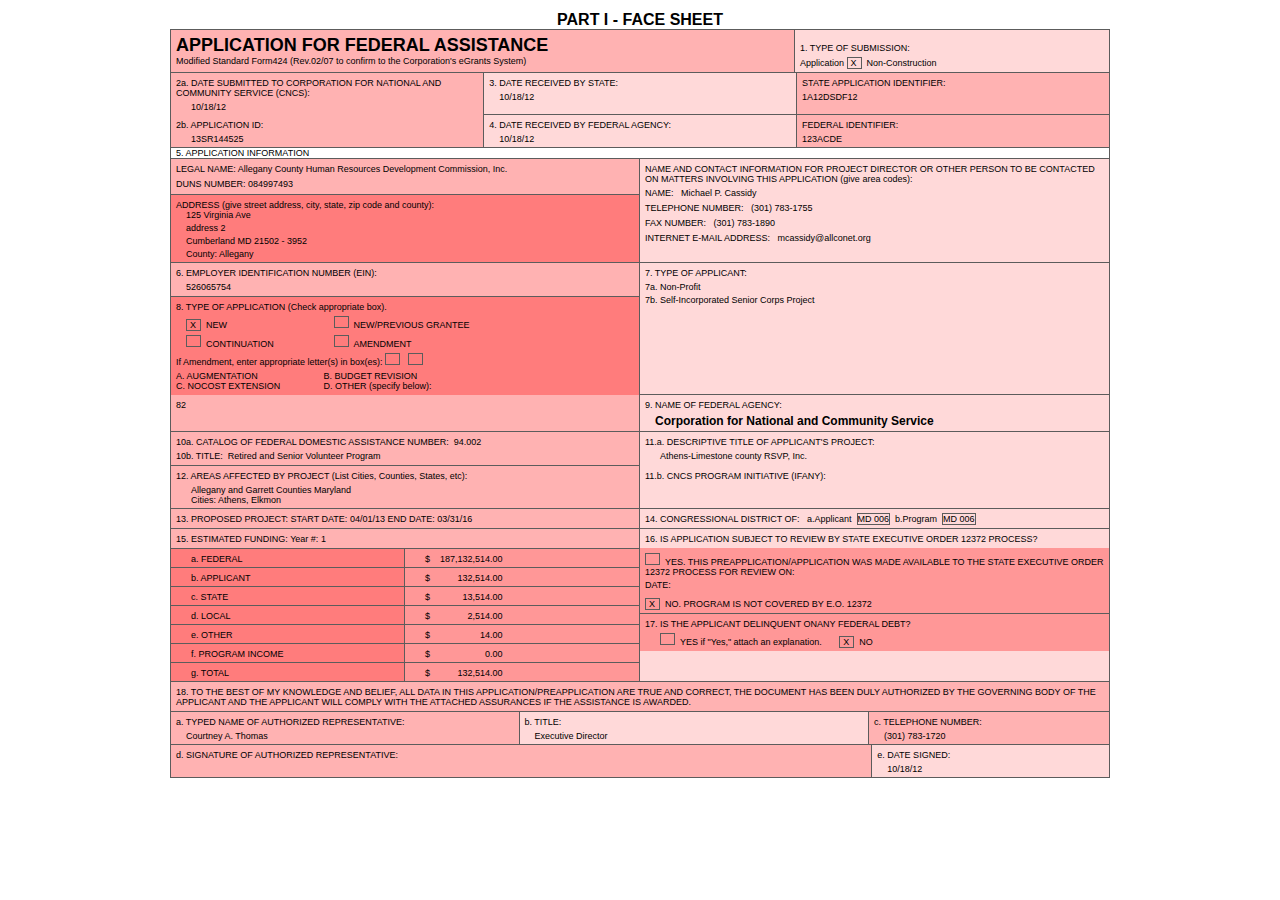
==== commit f1026f46: "Update index.html" ====
--- a/table/index.html
+++ b/table/index.html
@@ -5,7 +5,6 @@
     <title>Face sheet</title>
     <link href="table-grid.css" rel="stylesheet">
     <link href="docs.css" rel="stylesheet">
-    
   </head>
   
   <body>
@@ -148,7 +147,7 @@
         </div>
         <div class="col col-border col-no-border-top col-no-border-left">
           <div class="app-question">9. NAME OF FEDERAL AGENCY:</div>
-          <div class="app-fed-agency margin-left-10">Corporation for National and Community Service</div>
+          <div class="app-content app-fed-agency margin-left-10">Corporation for National and Community Service</div>
         </div>
       </div>
       
--- a/table/docs.css
+++ b/table/docs.css
@@ -3,11 +3,9 @@
  */
 
 body {
-  font: 10px Arial, Helvetica, sans-serif;
+  font: 9px Arial, Helvetica, sans-serif;
   line-height: normal; 
 }
-
-
 
 h1 {
   font-size: 16px;
@@ -20,14 +18,13 @@
   display: inline-block;
 }
 
-
 /* Make it red for easy views */
 .grid-example {
  
 }
 .grid-example .col {
   padding-top: 5px;
-  padding-bottom: 5px;
+  
   padding-left: 5px;
   background-color: rgba(255,0,0,.15);
 }
@@ -42,7 +39,7 @@
 }
 
 .col-border {
-  border: solid 1px #3C3C3C;
+  border: 1px solid #5C5C5C;
 }
 
 .col-no-border-left {
@@ -64,16 +61,64 @@
   padding-left:0;
 }
 
+.margin-bottom-5 {
+  margin-bottom: 5px;
+}
+.margin-left-5 {
+  margin-left: 5px;
+}
+.margin-left-10 {
+  margin-left: 10px;
+}
+.margin-left-15{
+  margin-left: 15px;
+}
 .app-title { 
   font-size: 18px;
-  font-weight: bold;
-  letter-spacing: 1px;
+  font-weight: bold;  
 }
+
 .app-question{
-  text-transform: uppercase;
-  margin-bottom:5px;
+  margin-bottom: 4px;
 }
 
 .app-content {
+  margin-bottom: 3px;
+}
 
+.app-fed-agency {
+  font-size: 12px;
+  font-weight: bold;
 }
+
+.box {
+  border: 1px solid #5C5C5C;
+}
+
+.checked-box {
+  border: 1px solid #5C5C5C;
+  display:inline-block;
+  padding-left:3px;
+  width:10px;
+  height:10px;
+  margin-right:5px;
+}
+.empty-box {
+  border: 1px solid #5C5C5C;
+  display:inline-block;
+  padding-left:3px;
+  width:10px;
+  height:10px;
+  margin-right:5px;
+}
+
+.money {
+  display: inline-block;
+  text-align: right;
+  width: 65px;
+}
+
+.box-width{
+  display: inline-block;
+  width: 145px;
+}
